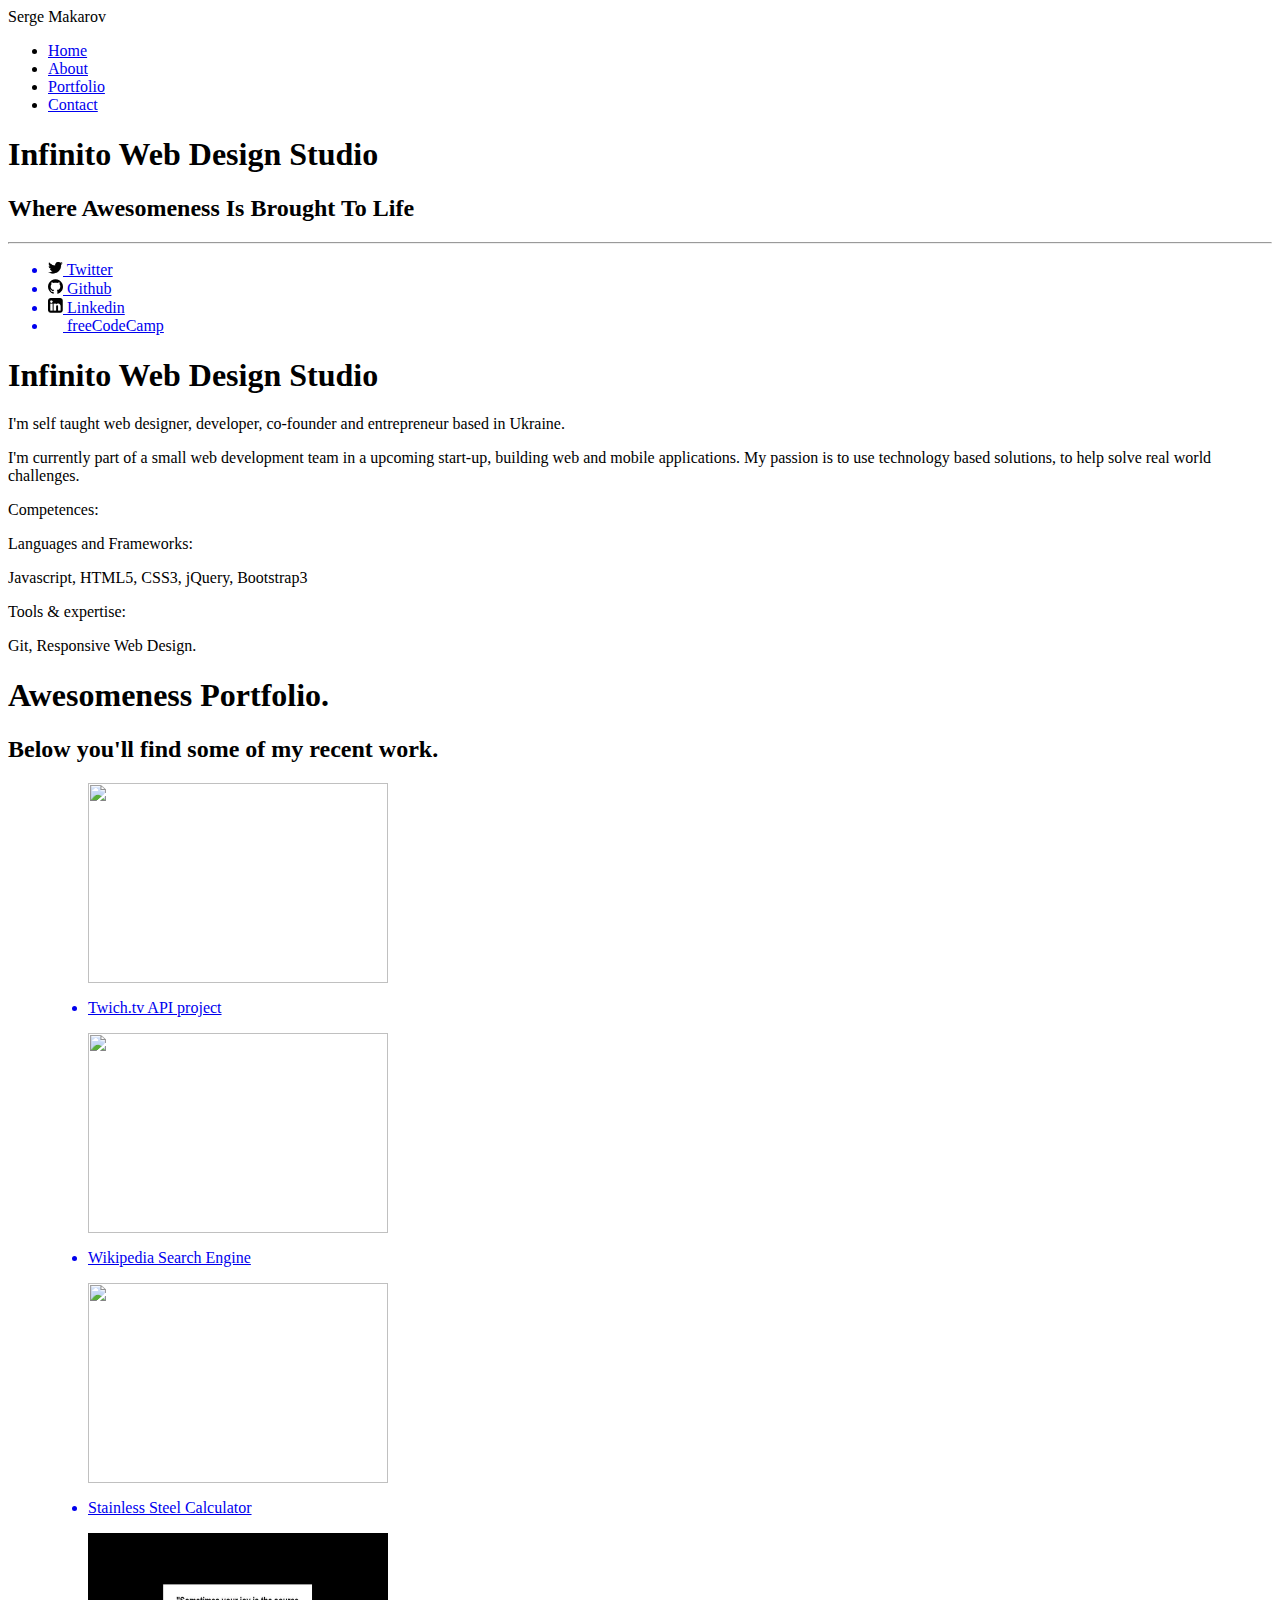
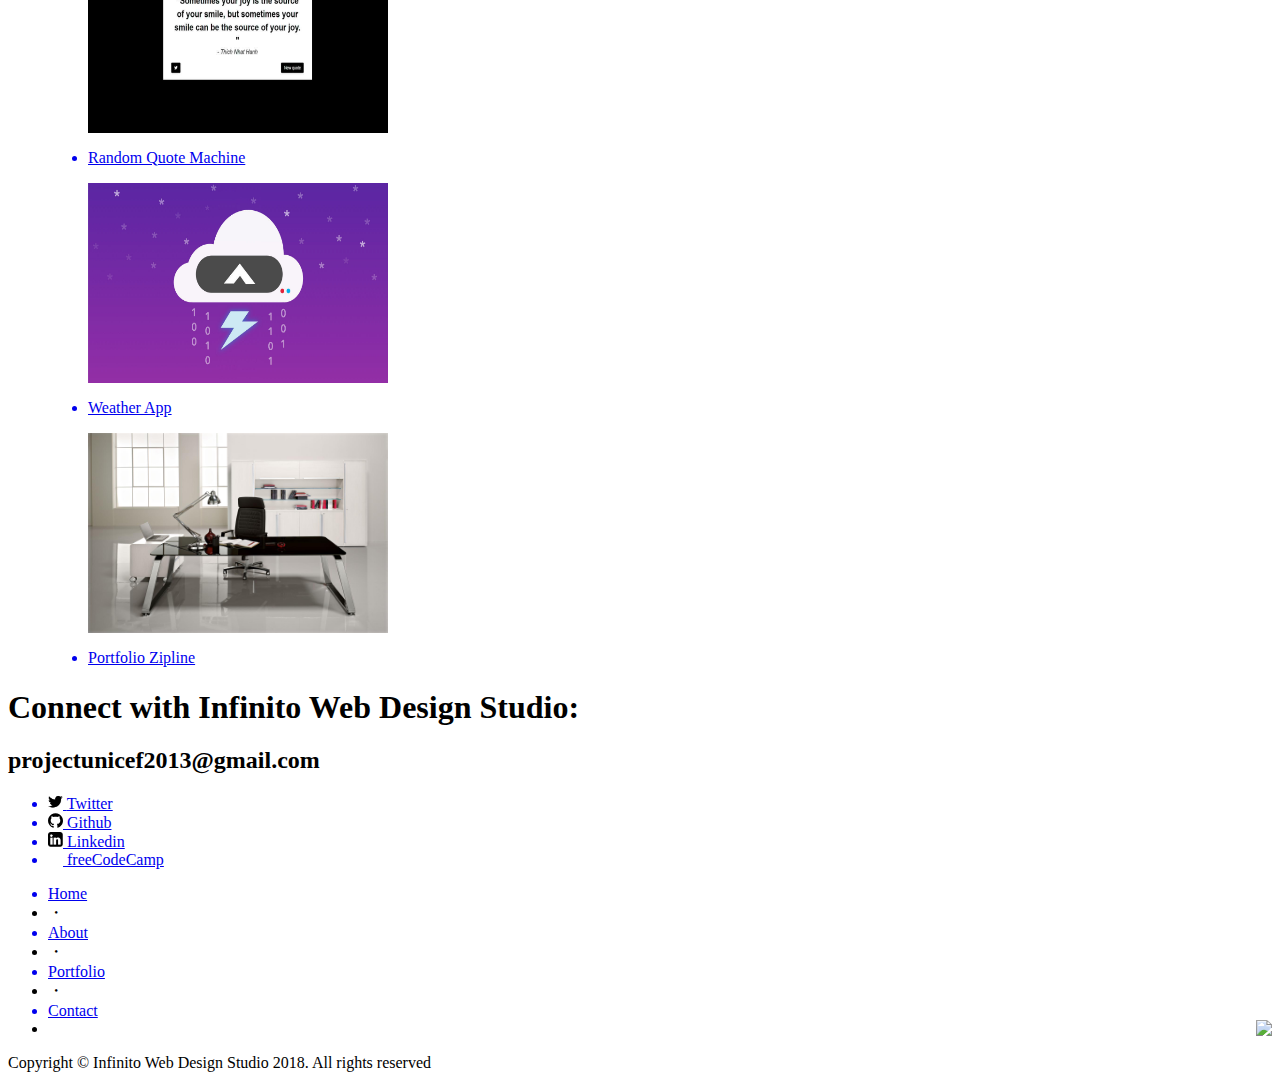
==== docs/index.html @ 5d1cd267 "add images for projects list" ====
<!DOCTYPE HTML PUBLIC "-//W3C//DTD HTML 4.01 Transitional//EN"
        "http://www.w3.org/TR/html4/loose.dtd">
<html>
<head>
    <meta charset="utf-8">
    <link rel="stylesheet" href="./index.css">
    <title>Infinito Web Design Studio</title>
</head>
<body>
<div class="header">
    <div class="container">
        <div class="name">
            <span>Serge Makarov</span>
        </div>
        <div class="nav-bar">
            <ul>
                <li><a href="#home">Home</a></li>
                <li><a href="#about">About</a></li>
                <li><a href="#portfolio">Portfolio</a></li>
                <li><a href="#contact">Contact</a></li>
            </ul>
        </div>
    </div>
</div>
<div class="main-container">
    <h5><a id="home"></a></h5>
    <div class="home">
        <div>
            <h1>Infinito Web Design Studio</h1>
            <h2>Where Awesomeness Is Brought To Life</h2>
            <hr>
            <ul>
                <a target="_blank" href="http://twitter.com">
                    <li>
                        <img src="./asserts/img/twitter.png" alt="" width="15" height="15">
                        Twitter
                    </li>
                </a>
                <a target="_blank" href="http://github.com/azmadeu">
                    <li>
                        <img src="./asserts/img/github.svg" alt="" width="15" height="15">
                        Github
                    </li></a>
                <a target="_blank" href="http://www.linkedin.com/in/makarovserge/">
                    <li>
                        <img src="./asserts/img/linkedin.png" alt="" width="15" height="15">
                        Linkedin
                    </li>
                </a>
                <a target="_blank" href="http://www.freecodecamp.org/azmadeu">
                    <li>
                        <img src="http://www.stickpng.com/assets/images/5847f91ccef1014c0b5e48b8.png" alt="" width="15" height="12">
                        freeCodeCamp
                    </li>
                </a>
            </ul>
        </div>
    </div>
</div>
<div class="about-container">
    <div class="home">
        <h5><a id="about"></a></h5>
        <div class="outer">
            <div class="inner">
                <h1>Infinito Web Design Studio</h1>
                <p class="dline">I'm self taught web designer, developer, co-founder and entrepreneur based in Ukraine.</p>
                <p class="dline">I'm currently part of a small web development team in a upcoming start-up, building web and mobile applications.
                    My passion is to use technology based solutions, to help solve real world challenges.</p>
                <p class="dline">Competences:</p>
                <p class="dline">Languages and Frameworks:</p>
                <p class="dline">Javascript, HTML5, CSS3, jQuery, Bootstrap3</p>
                <p class="dline">Tools & expertise:</p>
                <p class="dline">Git, Responsive Web Design.</p>
            </div>
        </div>
    </div>
</div>
<div class="portfolio-container">
    <div class="home">
            <h5><a id="portfolio"></a></h5>
            <h1>Awesomeness Portfolio.</h1>
            <h2>Below you'll find some of my recent work.</h2>
                <ul>
                    <a target="_blank" href="http://twich.tv"><figure class="sign"><p><img src="http://rs.img.com.ua/crop?v2=1&w=600&h=0&url=http%3A%2F%2Fsport.img.com.ua%2Fb%2Forig%2F1%2Fb2%2F43b2f79664d7c1325c88c637f8748b21.jpg" width="300" height="200"></p>
                       <figcaption><li>Twich.tv API project</li></figcaption></figure></a>
                    <a target="_blank" href="http://wikipedia.org"><figure class="sign"><p><img src="http://www.integratedhealthcareyork.com/wp-content/uploads/2017/01/Wiki-image.jpg"width="300"height="200"></p>
                        <figcaption><li>Wikipedia Search Engine</li></figcaption></figure></a>
                    <a target="_blank" href="http://"><figure class="sign"><p><img src="http://is5-ssl.mzstatic.com/image/thumb/Purple118/v4/02/ab/58/02ab5856-a5da-6d09-87ef-242e05482853/pr_source.jpg/643x0w.jpg"width="300"height="200"></p>
                    <figcaption><li>Stainless Steel Calculator</li></figcaption></figure></a>
                </ul>
        <ul>
            <a target="_blank" href="http://azmadeu.github.io/Quote-Machine/"><figure class="sign"><p><img src="./asserts/img/random-quote-machine.jpg" width="300" height="200"></p>
                <figcaption><li>Random Quote Machine</li></figcaption></figure></a>
            <a target="_blank" href="http://azmadeu.github.io/foreacast_application/"><figure class="sign"><p><img src="./asserts/img/weather-app.jpg" width="300"height="200"></p>
                <figcaption><li>Weather App</li></figcaption></figure></a>
            <a target="_blank" href="http://azmadeu.github.io/personal_portfolio_webpage/"><figure class="sign"><p><img src="./asserts/img/home.jpeg" width="300" height="200"></p>
                <figcaption><li>Portfolio Zipline</li></figcaption></figure></a>
        </ul>
    </div>
</div>
<div class="contact-container">
    <h5 id="contact"></h5>
    <div class="home">
        <h1>Connect with Infinito Web Design Studio:</h1>
        <h2>projectunicef2013@gmail.com</h2>
        <div class="list">
            <ul>
                <a target="_blank" href="http://twitter.com">
                    <li>
                        <img src="./asserts/img/twitter.png" alt="" width="15" height="15">
                        <span>Twitter</span>
                    </li>
                </a>
                <a target="_blank" href="http://github.com/azmadeu">
                    <li>
                        <img src="./asserts/img/github.svg" alt="" width="15" height="15">
                        Github
                    </li>
                </a>
                <a target="_blank" href="http://www.linkedin.com/in/makarovserge/">
                    <li>
                        <img src="./asserts/img/linkedin.png" alt="" width="15" height="15">
                        Linkedin
                    </li>
                </a>
                <a target="_blank" href="http://www.freecodecamp.org/azmadeu">
                    <li>
                        <img src="http://www.stickpng.com/assets/images/5847f91ccef1014c0b5e48b8.png" alt="" width="15" height="12">
                        freeCodeCamp
                    </li>
                </a>
            </ul>
        </div>
    </div>
</div>
<div class="footer">
    <ul>
        <a href="#home"><li>Home</li></a>
        <li>&#12539;</li>
        <a href="#about"><li>About</li></a>
        <li>&#12539;</li>
        <a href="#portfolio"><li>Portfolio</li></a>
        <li>&#12539;</li>
        <a href="#contact"><li>Contact</li></a>
        <li><img src="http://pbs.twimg.com/profile_images/692531829287567360/ytP7U362.png" align="right"></li>
    </ul>
    <p>Copyright © Infinito Web Design Studio 2018. All rights reserved</p>
    </div>
</body>
</html>
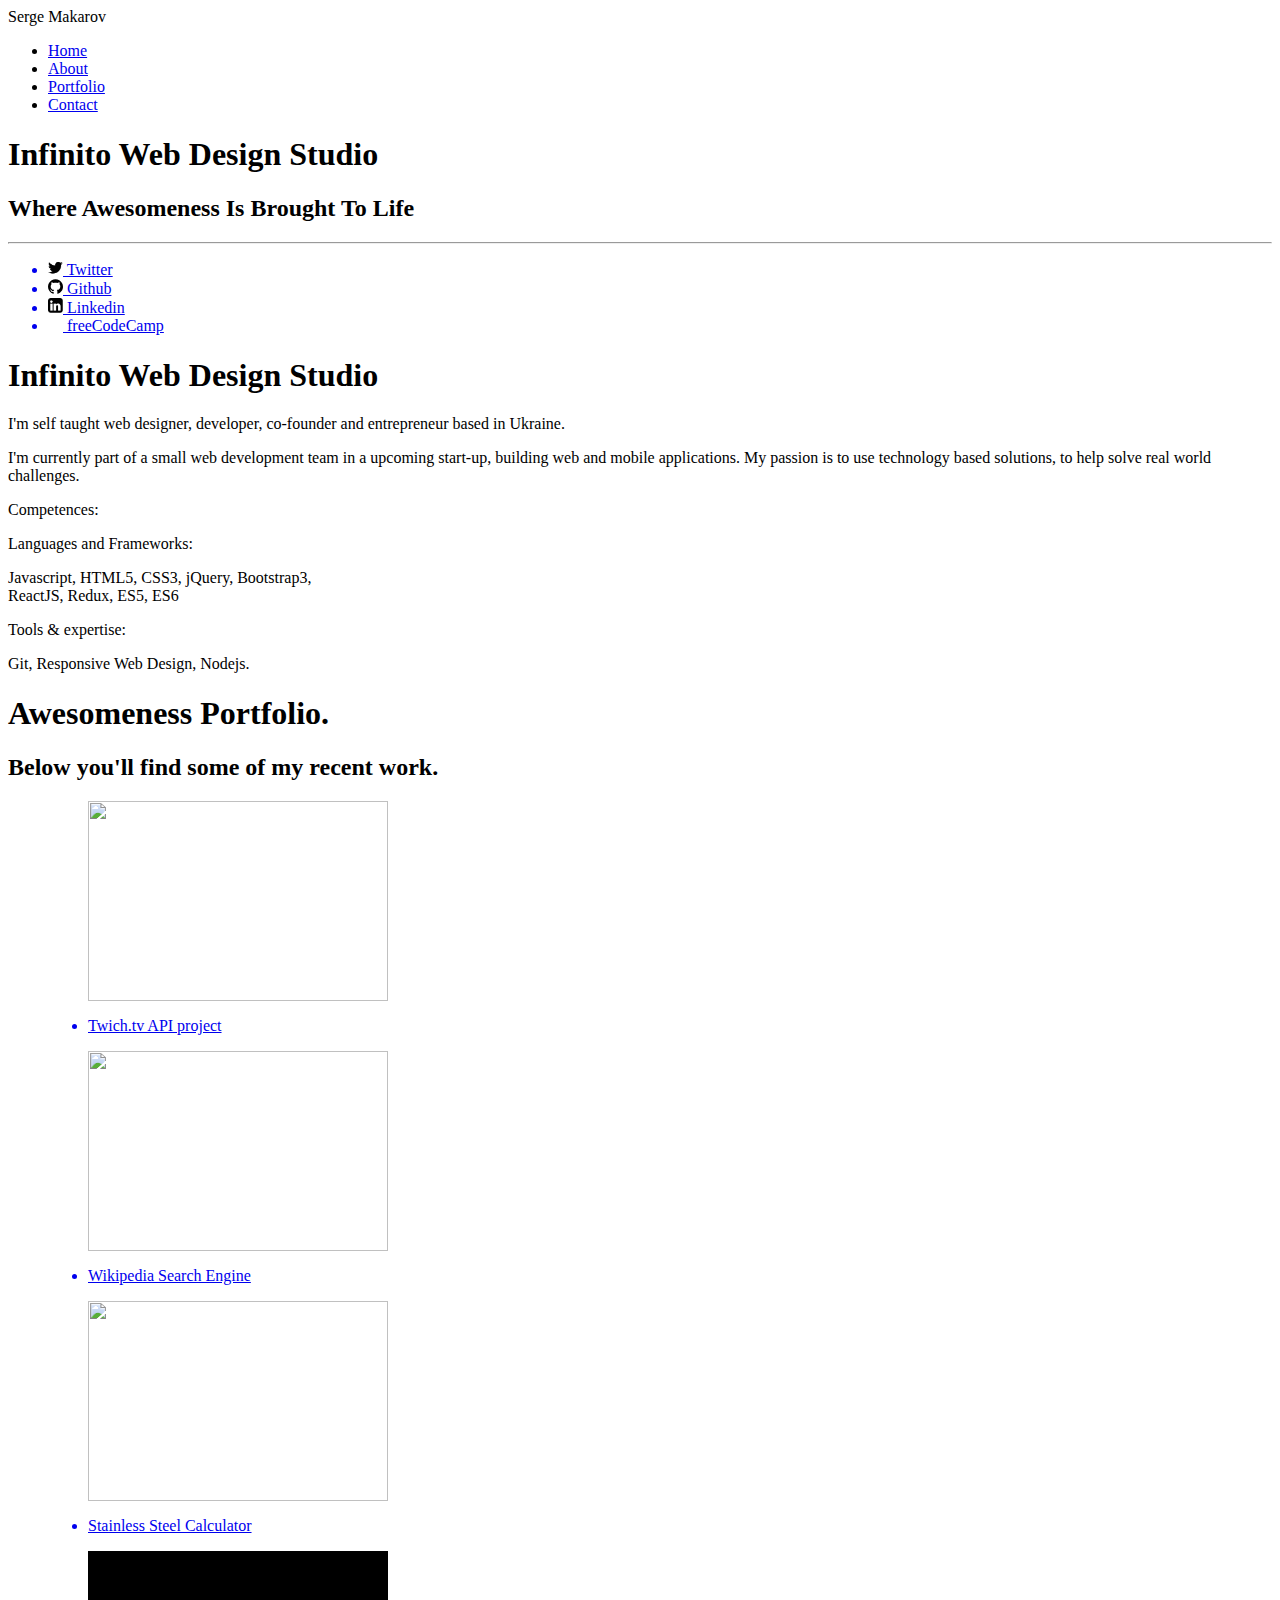
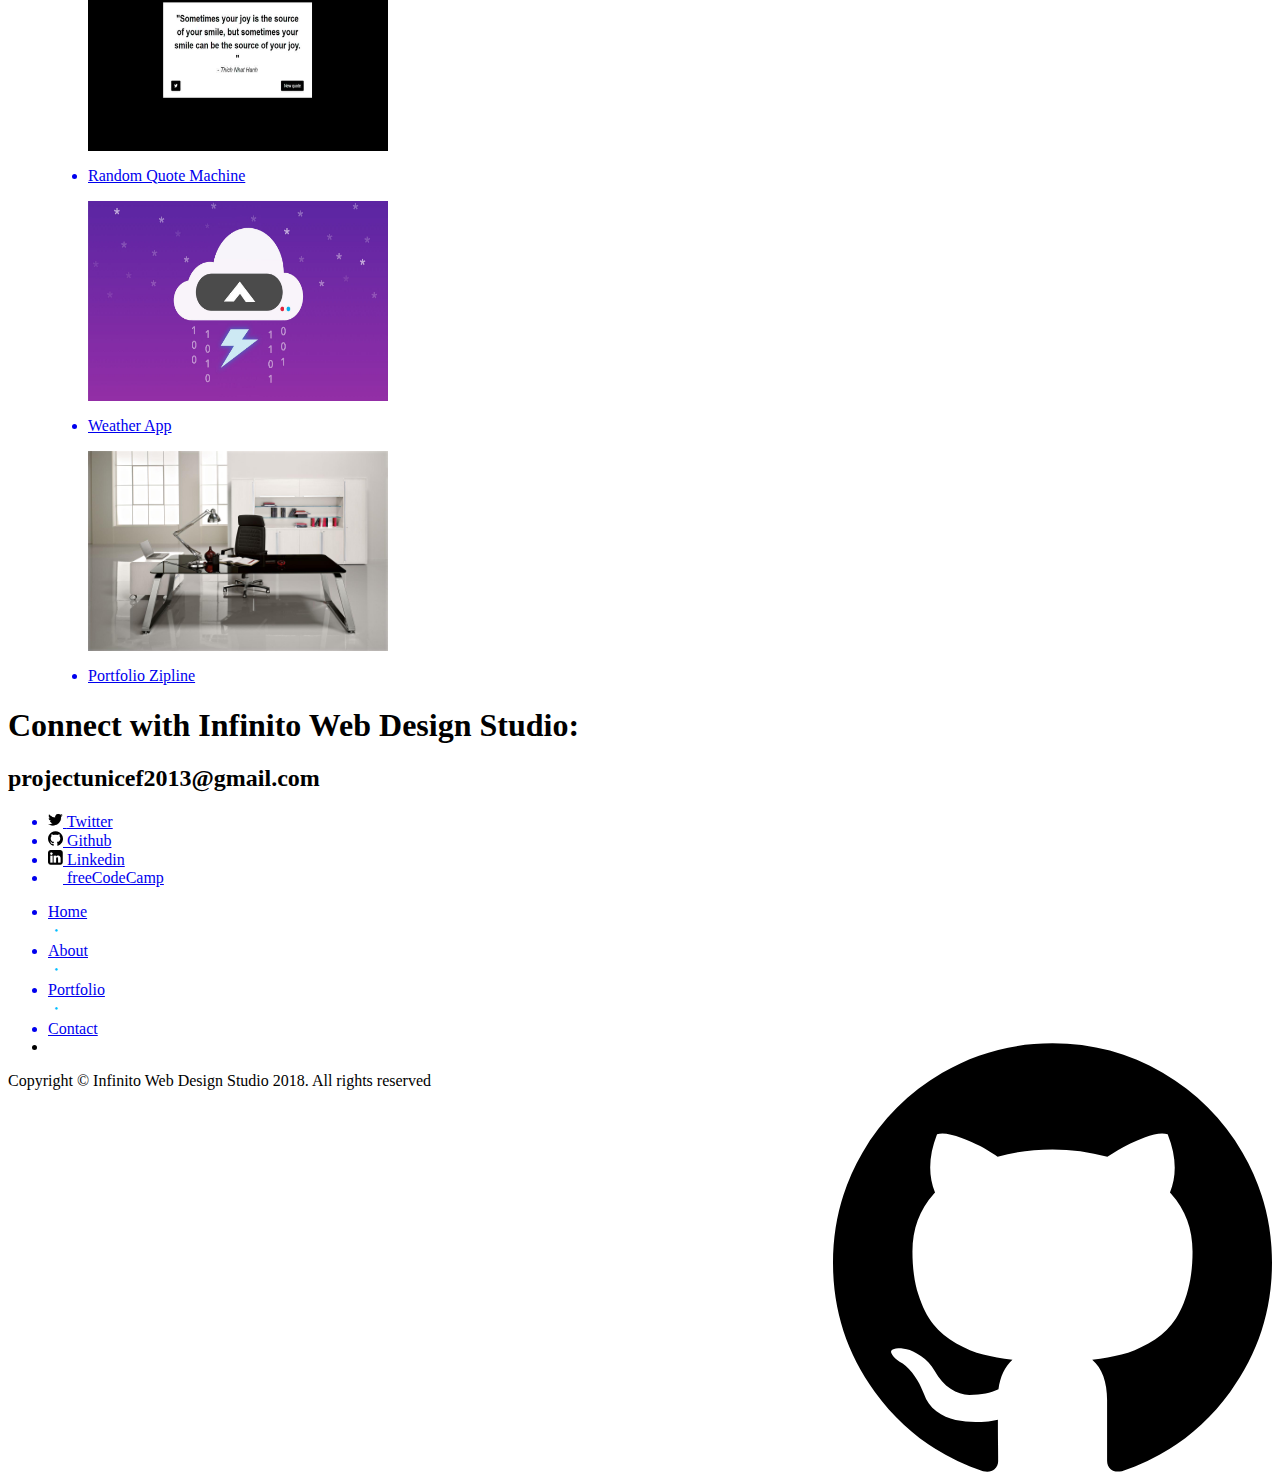
==== commit b2bba50e: "update footer icon" ====
--- a/docs/index.html
+++ b/docs/index.html
@@ -4,6 +4,7 @@
 <head>
     <meta charset="utf-8">
     <link rel="stylesheet" href="./index.css">
+    <link rel="shortcut icon" href="favicon.png">
     <title>Infinito Web Design Studio</title>
 </head>
 <body>
@@ -68,9 +69,9 @@
                     My passion is to use technology based solutions, to help solve real world challenges.</p>
                 <p class="dline">Competences:</p>
                 <p class="dline">Languages and Frameworks:</p>
-                <p class="dline">Javascript, HTML5, CSS3, jQuery, Bootstrap3</p>
+                <p class="dline">Javascript, HTML5, CSS3, jQuery, Bootstrap3, <br />ReactJS, Redux, ES5, ES6</p>
                 <p class="dline">Tools & expertise:</p>
-                <p class="dline">Git, Responsive Web Design.</p>
+                <p class="dline">Git, Responsive Web Design, Nodejs.</p>
             </div>
         </div>
     </div>
@@ -81,23 +82,71 @@
             <h1>Awesomeness Portfolio.</h1>
             <h2>Below you'll find some of my recent work.</h2>
                 <ul>
-                    <a target="_blank" href="http://twich.tv"><figure class="sign"><p><img src="http://rs.img.com.ua/crop?v2=1&w=600&h=0&url=http%3A%2F%2Fsport.img.com.ua%2Fb%2Forig%2F1%2Fb2%2F43b2f79664d7c1325c88c637f8748b21.jpg" width="300" height="200"></p>
-                       <figcaption><li>Twich.tv API project</li></figcaption></figure></a>
-                    <a target="_blank" href="http://wikipedia.org"><figure class="sign"><p><img src="http://www.integratedhealthcareyork.com/wp-content/uploads/2017/01/Wiki-image.jpg"width="300"height="200"></p>
-                        <figcaption><li>Wikipedia Search Engine</li></figcaption></figure></a>
-                    <a target="_blank" href="http://"><figure class="sign"><p><img src="http://is5-ssl.mzstatic.com/image/thumb/Purple118/v4/02/ab/58/02ab5856-a5da-6d09-87ef-242e05482853/pr_source.jpg/643x0w.jpg"width="300"height="200"></p>
-                    <figcaption><li>Stainless Steel Calculator</li></figcaption></figure></a>
+                    <a target="_blank" href="http://twich.tv">
+                        <figure class="sign">
+                            <p>
+                                <img src="http://rs.img.com.ua/crop?v2=1&w=600&h=0&url=http%3A%2F%2Fsport.img.com.ua%2Fb%2Forig%2F1%2Fb2%2F43b2f79664d7c1325c88c637f8748b21.jpg" width="300" height="200">
+                            </p>
+                       <figcaption>
+                           <li>Twich.tv API project</li>
+                       </figcaption>
+                        </figure>
+                    </a>
+                    <a target="_blank" href="http://wikipedia.org">
+                        <figure class="sign">
+                            <p>
+                                <img src="http://www.integratedhealthcareyork.com/wp-content/uploads/2017/01/Wiki-image.jpg"width="300"height="200">
+                            </p>
+                        <figcaption>
+                            <li>Wikipedia Search Engine</li>
+                        </figcaption>
+                        </figure>
+                    </a>
+                    <a target="_blank" href="http://">
+                        <figure class="sign">
+                            <p>
+                                <img src="http://is5-ssl.mzstatic.com/image/thumb/Purple118/v4/02/ab/58/02ab5856-a5da-6d09-87ef-242e05482853/pr_source.jpg/643x0w.jpg" width="300" height="200">
+                            </p>
+                    <figcaption>
+                        <li>Stainless Steel Calculator</li>
+                    </figcaption>
+                        </figure>
+                    </a>
                 </ul>
-        <ul>
-            <a target="_blank" href="http://azmadeu.github.io/Quote-Machine/"><figure class="sign"><p><img src="./asserts/img/random-quote-machine.jpg" width="300" height="200"></p>
-                <figcaption><li>Random Quote Machine</li></figcaption></figure></a>
-            <a target="_blank" href="http://azmadeu.github.io/foreacast_application/"><figure class="sign"><p><img src="./asserts/img/weather-app.jpg" width="300"height="200"></p>
-                <figcaption><li>Weather App</li></figcaption></figure></a>
-            <a target="_blank" href="http://azmadeu.github.io/personal_portfolio_webpage/"><figure class="sign"><p><img src="./asserts/img/home.jpeg" width="300" height="200"></p>
-                <figcaption><li>Portfolio Zipline</li></figcaption></figure></a>
-        </ul>
-    </div>
-</div>
+                <ul>
+                    <a target="_blank" href="http://azmadeu.github.io/Quote-Machine/">
+                        <figure class="sign">
+                            <p>
+                                <img src="./asserts/img/random-quote-machine.jpg" width="300" height="200">
+                            </p>
+                        <figcaption>
+                            <li>Random Quote Machine</li>
+                        </figcaption>
+                        </figure>
+                    </a>
+                    <a target="_blank" href="http://azmadeu.github.io/foreacast_application/">
+                        <figure class="sign">
+                            <p>
+                                <img src="./asserts/img/weather-app.jpg" width="300"height="200">
+                            </p>
+                        <figcaption>
+                            <li>Weather App</li>
+                        </figcaption>
+                        </figure>
+                    </a>
+                    <a target="_blank" href="http://azmadeu.github.io/personal_portfolio_webpage/">
+                        <figure class="sign">
+                            <p>
+                                <img src="./asserts/img/home.jpeg" width="300" height="200">
+                            </p>
+                        <figcaption>
+                            <li>Portfolio Zipline</li>
+                        </figcaption>
+                        </figure>
+                    </a>
+                </ul>
+            </div>
+        </div>
 <div class="contact-container">
     <h5 id="contact"></h5>
     <div class="home">
@@ -135,14 +184,24 @@
 </div>
 <div class="footer">
     <ul>
-        <a href="#home"><li>Home</li></a>
-        <li>&#12539;</li>
-        <a href="#about"><li>About</li></a>
-        <li>&#12539;</li>
-        <a href="#portfolio"><li>Portfolio</li></a>
-        <li>&#12539;</li>
-        <a href="#contact"><li>Contact</li></a>
-        <li><img src="http://pbs.twimg.com/profile_images/692531829287567360/ytP7U362.png" align="right"></li>
+        <a href="#home">
+            <li>Home</li>
+        </a>
+        <span style="color: deepskyblue">&#12539;</span>
+        <a href="#about">
+            <li>About</li>
+        </a>
+        <span style="color: deepskyblue">&#12539;</span>
+        <a href="#portfolio">
+            <li>Portfolio</li>
+        </a>
+        <span style="color: deepskyblue">&#12539;</span>
+        <a href="#contact">
+            <li>Contact</li>
+        </a>
+        <li>
+            <img src="./asserts/img/github.svg" align="right">
+        </li>
     </ul>
     <p>Copyright © Infinito Web Design Studio 2018. All rights reserved</p>
     </div>
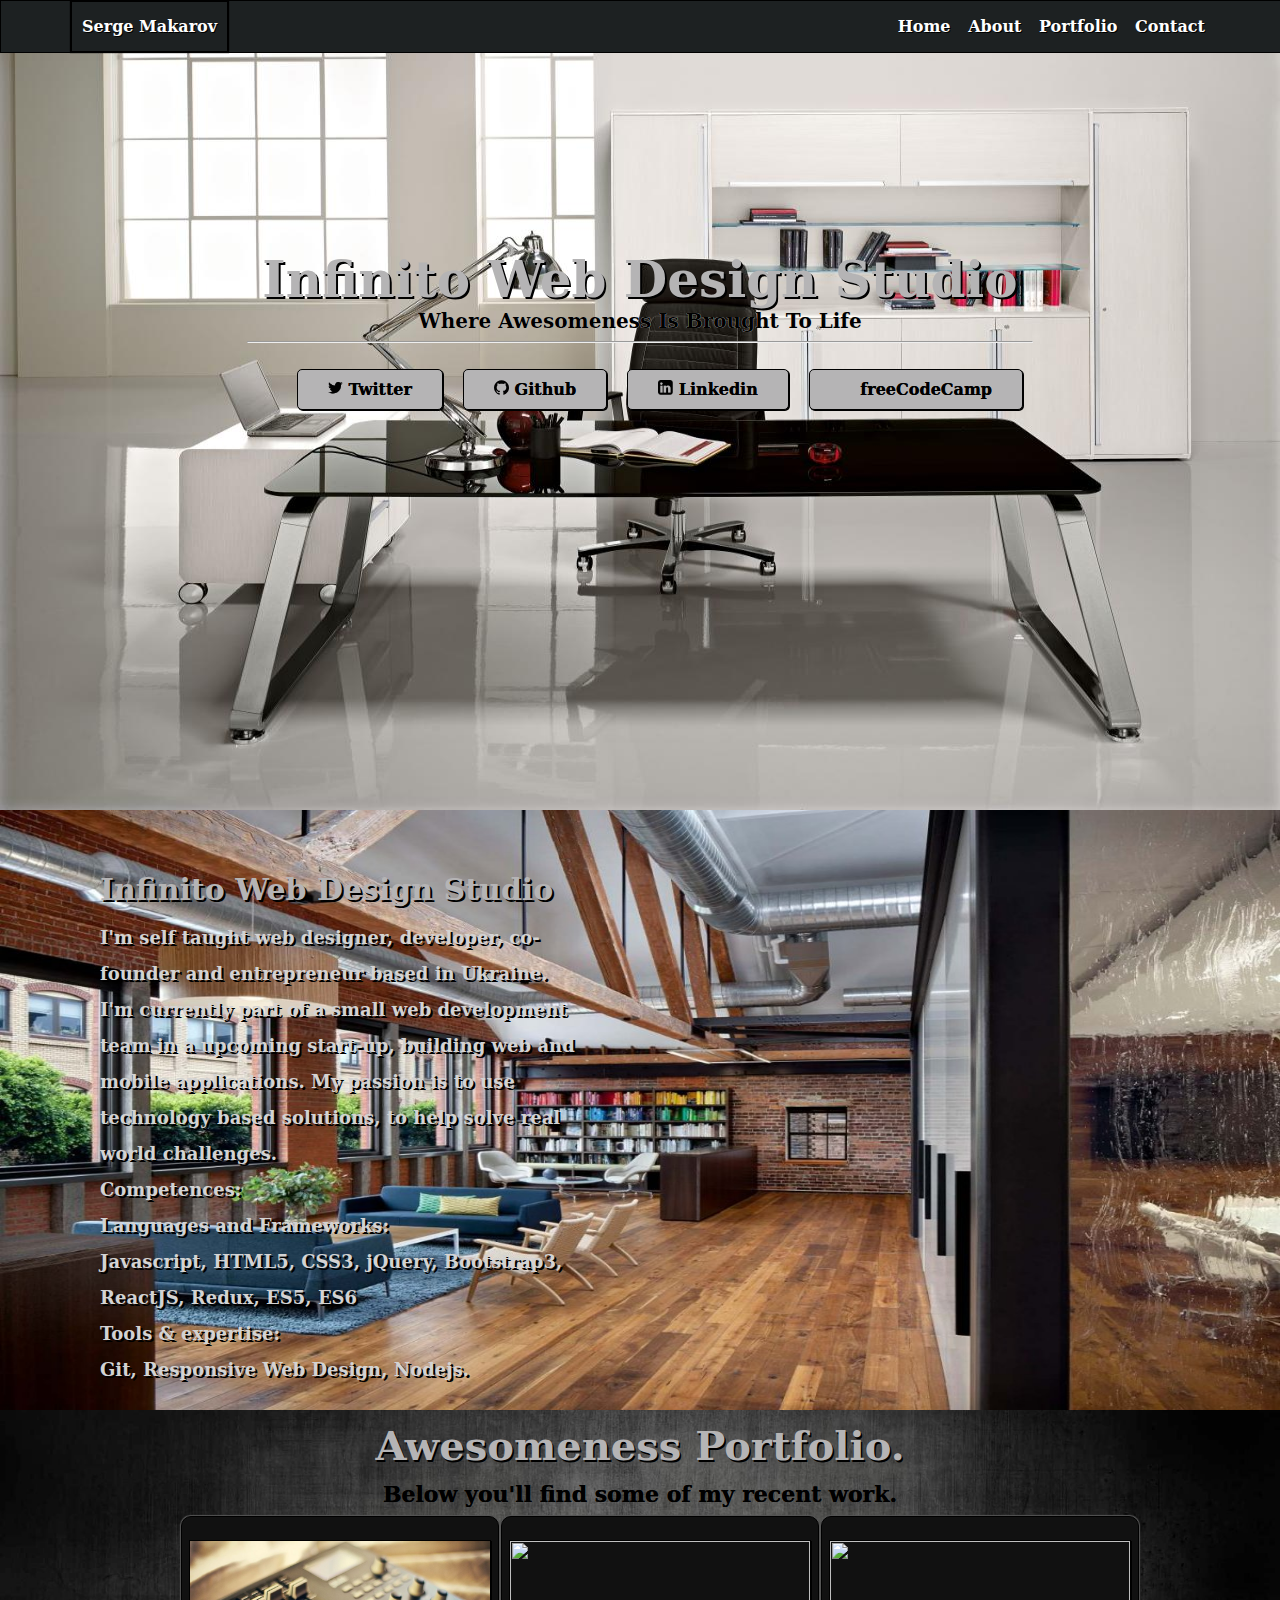
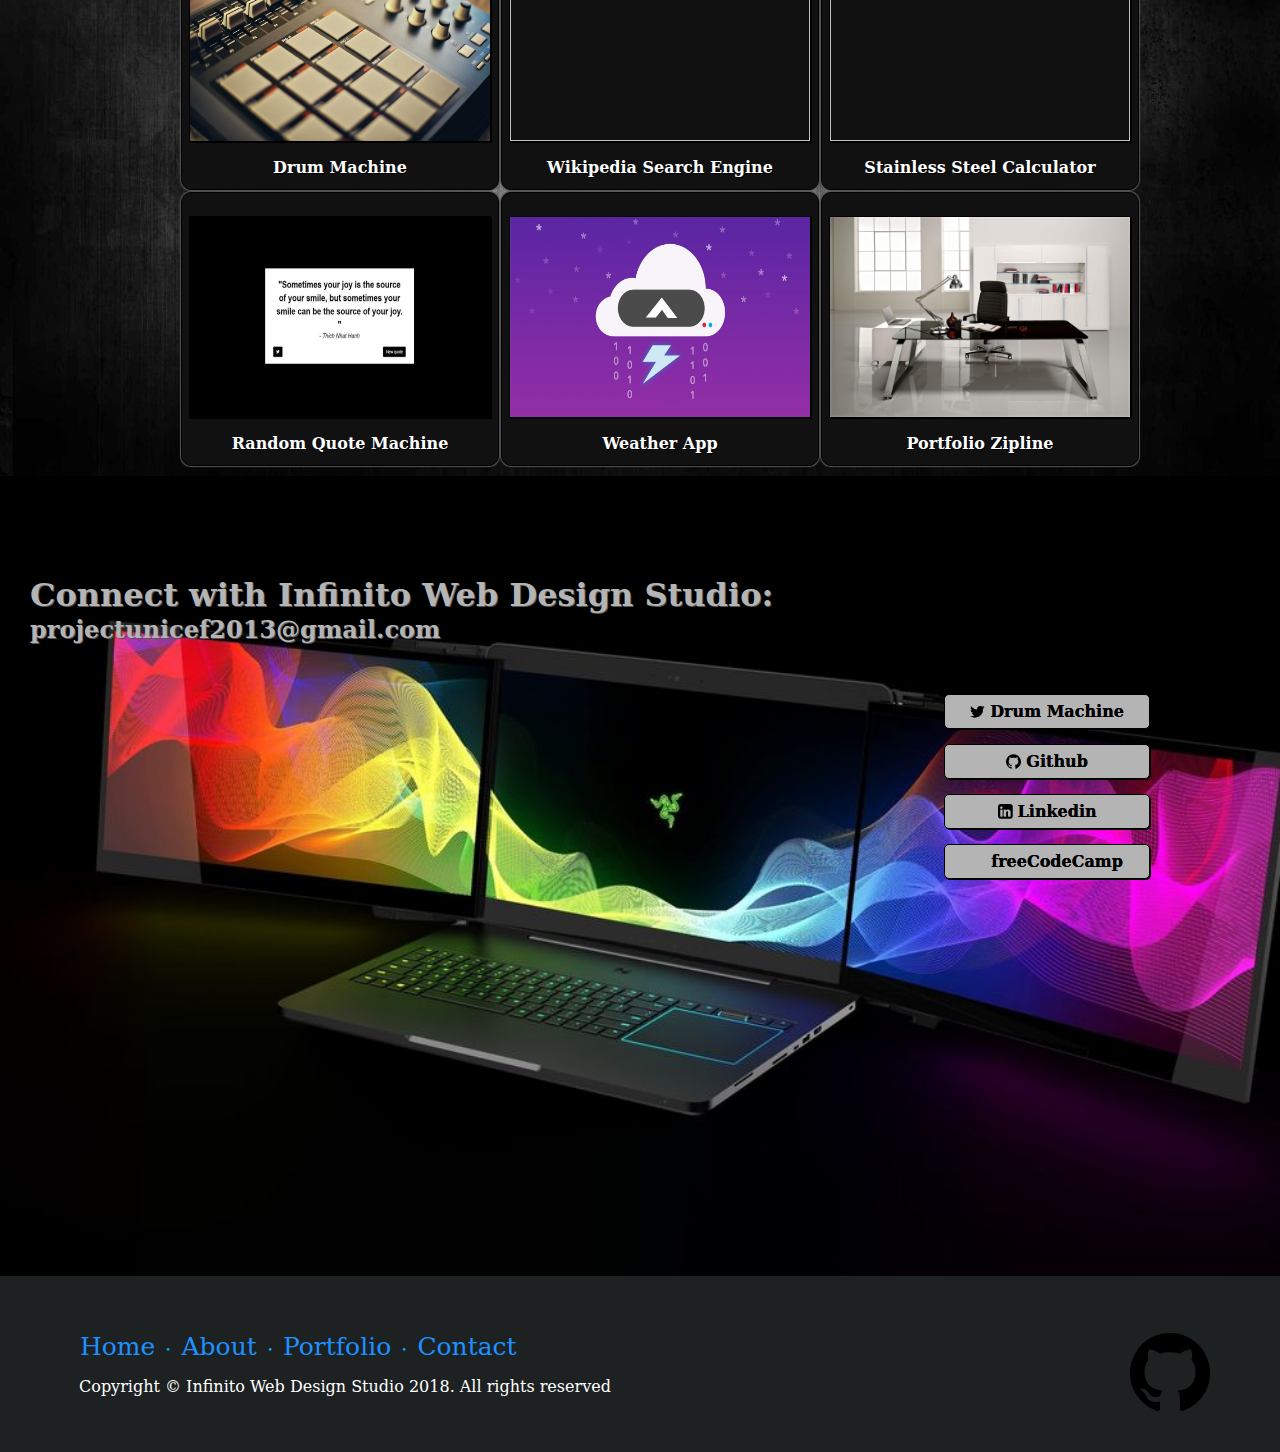
==== commit 6ece569c: "add drum machine project to projects list" ====
--- a/docs/index.html
+++ b/docs/index.html
@@ -4,7 +4,7 @@
 <head>
     <meta charset="utf-8">
     <link rel="stylesheet" href="./index.css">
-    <link rel="shortcut icon" href="favicon.png">
+    <link rel="shortcut icon" href="favicon.jpg">
     <title>Infinito Web Design Studio</title>
 </head>
 <body>
@@ -82,13 +82,13 @@
             <h1>Awesomeness Portfolio.</h1>
             <h2>Below you'll find some of my recent work.</h2>
                 <ul>
-                    <a target="_blank" href="http://twich.tv">
-                        <figure class="sign">
-                            <p>
-                                <img src="http://rs.img.com.ua/crop?v2=1&w=600&h=0&url=http%3A%2F%2Fsport.img.com.ua%2Fb%2Forig%2F1%2Fb2%2F43b2f79664d7c1325c88c637f8748b21.jpg" width="300" height="200">
+                    <a target="_blank" href="https://azmadeu.github.io/drum_machine/">
+                        <figure class="sign">
+                            <p>
+                                <img src="./asserts/img/drum-machine.jpg" width="300" height="200">
                             </p>
                        <figcaption>
-                           <li>Twich.tv API project</li>
+                           <li>Drum Machine</li>
                        </figcaption>
                         </figure>
                     </a>
@@ -157,7 +157,7 @@
                 <a target="_blank" href="http://twitter.com">
                     <li>
                         <img src="./asserts/img/twitter.png" alt="" width="15" height="15">
-                        <span>Twitter</span>
+                        <span>Drum Machine</span>
                     </li>
                 </a>
                 <a target="_blank" href="http://github.com/azmadeu">
--- a/docs/index.css
+++ b/docs/index.css
@@ -0,0 +1,355 @@
+html,
+body {
+    margin: 0;
+    font-family: 'DejaVu Serif';
+}
+
+h5{
+    margin:0;
+}
+
+.main-container .home h1{
+    font-size:50px;
+    color: #b5b4b5;
+    text-shadow: 1.9px 1.9px #000000;
+    text-align:center;
+}
+
+.main-container .home h2{
+    font-size:20px;
+    color:#000000;
+    text-shadow:0px 0px white;
+    text-align:center;
+}
+
+.header .container .nav-bar a {
+    text-decoration:none;
+    list-style-type:none;
+    color: white;
+    font-weight: 600;
+    border:1px solid #1D2122;
+    padding:12px 5px;
+    border-radius:4px;
+    text-shadow:1px 1px #000000;
+}
+
+.header .container .nav-bar a:hover{
+    background-color: #FFC244;
+    border:1px solid black;
+    text-shadow:0px 0px white;
+    color:black;
+}
+
+.header {
+    position: fixed;
+    top: 0;
+    width: 100%;
+    border:1px solid #000000;
+}
+
+.header .container {
+    display: flex;
+    flex-direction: row;
+    justify-content: space-between;
+    padding-left: 70px;
+    padding-right: 70px;
+    background-color: #1D2122;
+
+}
+
+.header .nav-bar ul li {
+    display: inline;
+    list-style-type: none;
+    padding: 0px;
+}
+
+.header .container .nav-bar,
+.header .container .name {
+    display:flex;
+    justify-content:center;
+    align-items: center;
+    color: white;
+    font-weight:600;
+    text-shadow:1px 1px black;
+}
+
+.header .container .name {
+    border: 1px solid black;
+    box-shadow:0px 0px 1px 1px black;
+    padding:10px;
+}
+
+.main-container .home {
+    display:flex;
+    background: url('./asserts/img/home.jpeg') repeat-y;
+    justify-content: center;
+    padding-top: 250px;
+    background-size: 100% 100%;
+    height:560px;
+    width:auto;
+}
+
+.main-container .home a{
+    text-decoration: none;
+    list-style-type: none;
+    color:black;
+}
+
+.main-container .home>img{
+    position: absolute;
+    width: 100%;
+    height:100%;
+    background-size:cover;
+    z-index:-1;
+}
+
+.main-container .home h1,
+.main-container .home h2{
+    margin:0;
+}
+
+.main-container .home ul {
+    display:flex;
+    justify-content: center;
+}
+
+.main-container .home ul li{
+    background-color: #b5b4b5;
+    box-shadow:1px 1px #000000;
+    padding:10px 30px;
+    border: 1px solid #000000;
+    margin:10px;
+    border-radius:5px;
+    font-weight:600;
+    text-shadow: 0px 0px #000000;
+    list-style-type:none;
+    text-decoration: none;
+}
+
+.main-container .home ul li:hover {
+    background-color: white;
+}
+
+.about-container .home {
+    background: url("./asserts/img/office.jpg")repeat-y;
+    height:600px;
+    background-size: 100% 100%;
+}
+
+.about-container .home h1{
+    font-size:30px;
+    color: #b5b4b5;
+    text-align:left;
+    text-shadow:2px 2px #000000;
+    padding-top:0px;
+    font-weight: 600;
+}
+
+.about-container .home .outer {
+    width: 500px;
+    height: 400px;
+    line-height: 200px;
+    text-align: center;
+    font-size: 0;
+    padding-top:50px;
+    padding-left:100px;
+}
+
+.about-container .home .inner {
+    line-height: 20px;
+    vertical-align: middle;
+    font-size: medium;
+}
+
+.about-container .home .dline {
+    line-height: 2.0;
+}
+
+.about-container .home p {
+    line-height: 0.5em;
+    margin:0;
+    text-align:left;
+    font-size:18px;
+    font-weight: 600;
+    color:lightgrey;
+    text-shadow:2px 2px black;
+}
+
+.about-container .home img{
+    border-radius:50%;
+    margin-left:750px;
+    margin-top:-350px;
+    width:350px;
+    height:350px;
+}
+
+.portfolio-container .home {
+    background: url("./asserts/img/background.jpg")repeat-y;
+    height:666px;
+    width:auto;
+    background-size: 100% 100%;
+}
+
+.portfolio-container .home h1{
+    font-size:40px;
+    color:#b5b4b5;
+    text-shadow:1.5px 1.5px #000000;
+    padding:12px;
+}
+
+.portfolio-container .home h2{
+    font-size:22px;
+    color: #000000;
+    text-shadow:0px 0px #000000;
+}
+
+.portfolio-container .home h1,
+.portfolio-container .home h2{
+    margin:0;
+    text-align:center;
+}
+
+.portfolio-container .home ul li{
+    border: 0px solid #b5b4b5;
+    border-radius:5px;
+    font-weight:600;
+    text-shadow: 1px 1px #000000;
+    color:white;
+}
+
+.portfolio-container .home a{
+    text-decoration: none;
+    list-style-type: none;
+}
+
+.portfolio-container .home ul{
+    display:flex;
+    flex:1;
+    justify-content: center;
+}
+
+.portfolio-container .home img{
+    border:1px solid #000000;
+    box-shadow:1px 1px #000000;
+}
+
+.portfolio-container .home .sign {
+    float: right;
+    border: 1px solid #000000;
+    box-shadow:0px 0px 1px 1px #555555;
+    border-radius:10px;
+    padding: 7px;
+    margin: -7px 1px;
+    background:#111111;
+}
+
+.portfolio-container .home .sign figcaption {
+    margin: 0 auto 5px;
+    text-align:center;
+}
+
+.portfolio-container .home figure:hover{
+    background-color: #555555;
+}
+
+.contact-container .home .list {
+    display:flex;
+    float: right;
+}
+
+.contact-container .home {
+    background:url("./asserts/img/contact-page.jpg") repeat-y;
+    background-size: 100% 100%;
+    height:800px;
+    width:auto;
+}
+
+.contact-container .home ul{
+    margin:30px;
+}
+
+.contact-container .home ul li img {
+    margin-right: 5px;
+}
+
+.contact-container .home ul li {
+    display: flex;
+    justify-content: center;
+    align-items: center;
+    background-color: #b5b4b5;
+    box-shadow:1px 1px #000000;
+    border: 1px solid #000000;
+    border-radius:5px;
+    font-weight:600;
+    text-shadow: 0px 0px #000000;
+    padding:7px 25px;
+    margin-right:100px;
+    margin-bottom: 15px;
+    color:#000000;
+
+}
+
+.contact-container .home a{
+    text-decoration: none;
+    list-style-type:none;
+}
+
+.contact-container .home h1{
+    margin-top:0;
+    color:#b5b4b5;
+    padding-top:100px;
+}
+
+.contact-container .home h2{
+    color:#b5b4b5;
+    margin-top:-20px;
+}
+
+.contact-container .home h1,
+.contact-container .home h2{
+    padding-left:30px;
+    text-shadow:1px 1px #555555;
+}
+
+.contact-container .home ul li:hover{
+    background-color: white;
+}
+
+.footer {
+    position: relative;
+    padding: 40px;
+    background: #1D2122;
+}
+
+.footer ul li{
+    color: dodgerblue;
+    display:inline;
+    font-size:25px;
+}
+
+.footer a{
+    text-decoration: none;
+    list-style-type: none;
+}
+
+.footer p{
+    color:white;
+    padding-left:39px;
+}
+.footer img{
+    padding-right:30px;
+    margin-top:0;
+    width:80px;
+    height:80px;
+}
+
+@media(max-width:1002px){
+    .about-container .home img{
+        left: 20px;
+        display:none;
+    }
+}
+
+.footer ul li:hover{
+    color: white;
+}
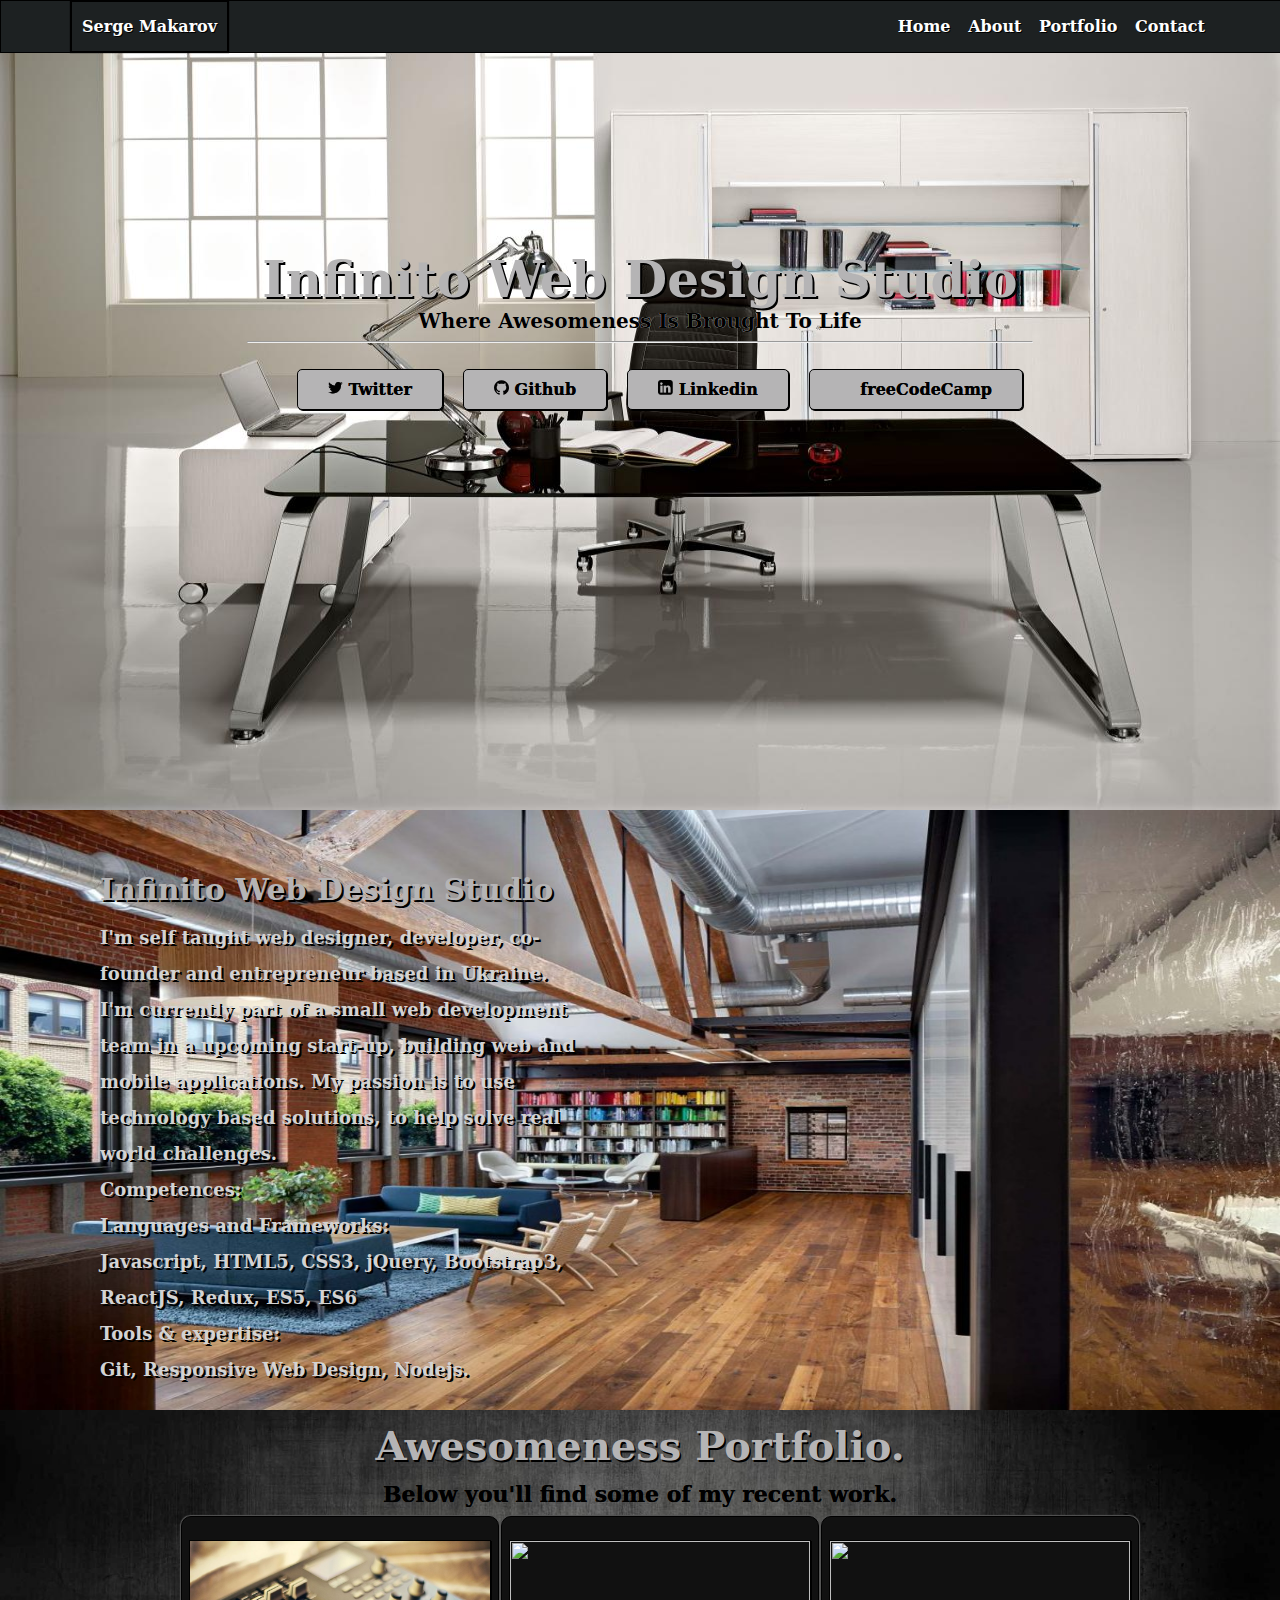
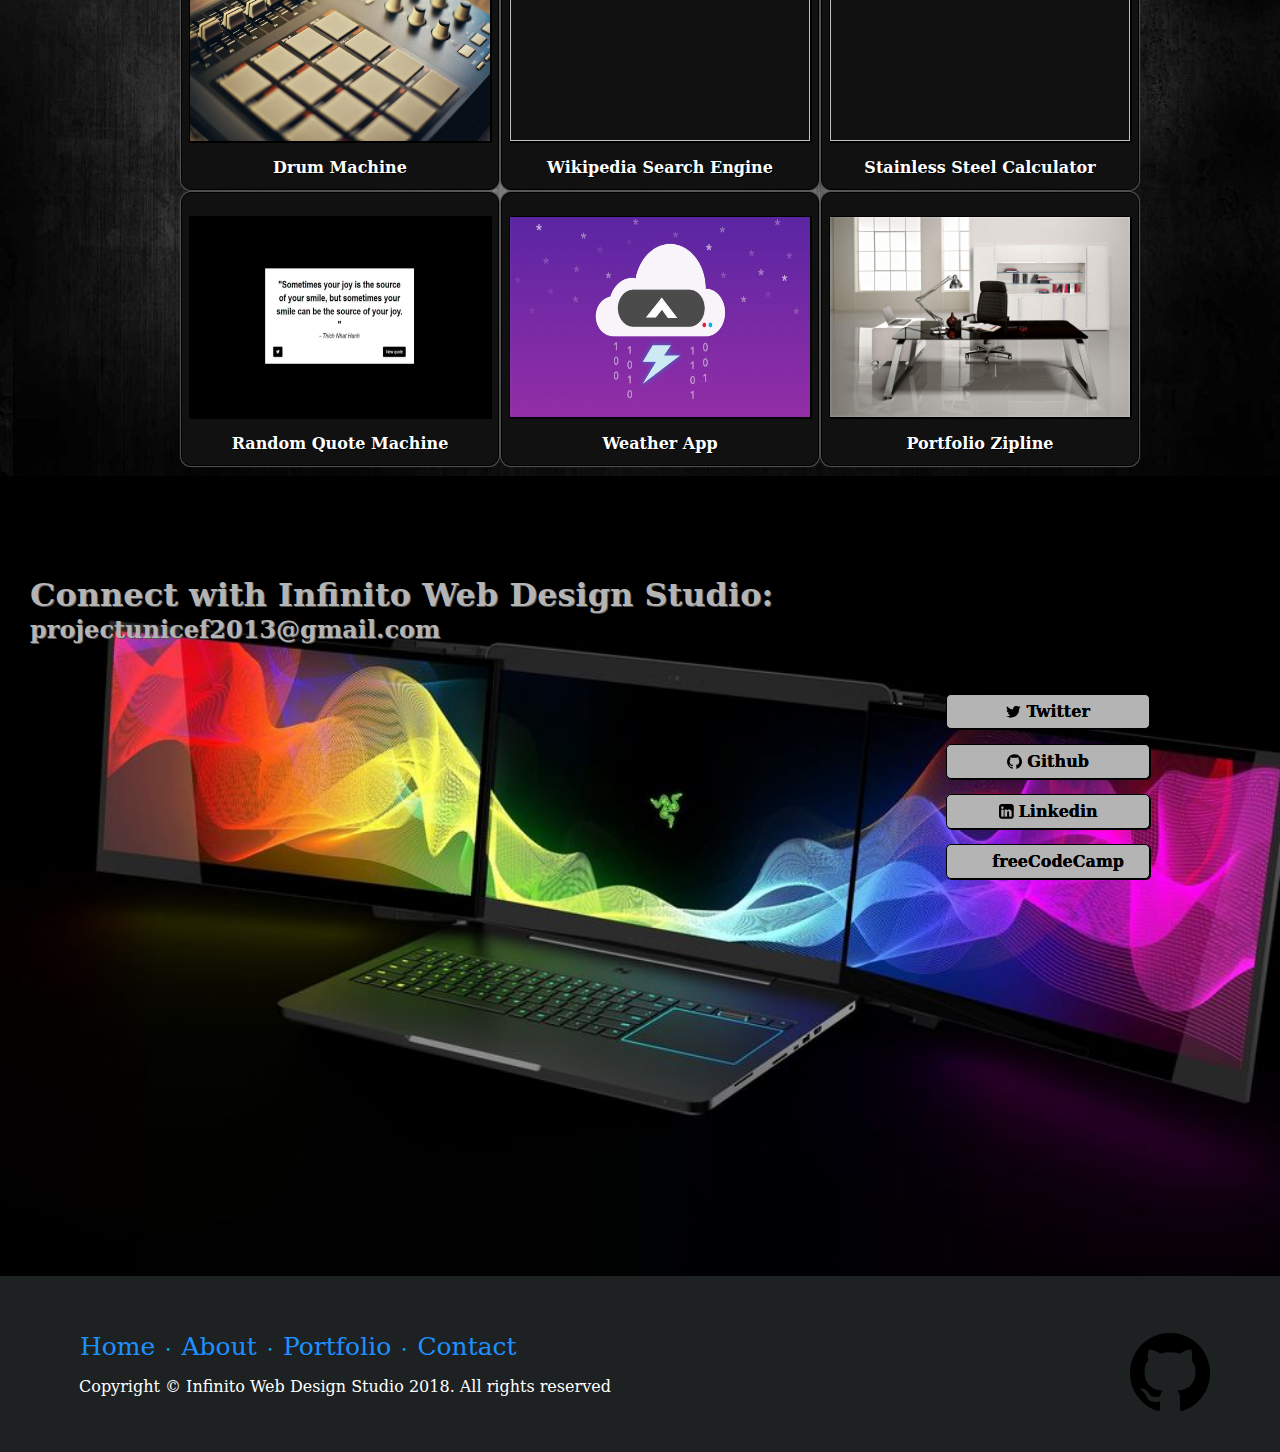
==== commit 646fefd5: "twitter link add" ====
--- a/docs/index.html
+++ b/docs/index.html
@@ -31,7 +31,7 @@
             <h2>Where Awesomeness Is Brought To Life</h2>
             <hr>
             <ul>
-                <a target="_blank" href="http://twitter.com">
+                <a target="_blank" href="https://twitter.com/Makarovv_Serzh">
                     <li>
                         <img src="./asserts/img/twitter.png" alt="" width="15" height="15">
                         Twitter
@@ -154,10 +154,10 @@
         <h2>projectunicef2013@gmail.com</h2>
         <div class="list">
             <ul>
-                <a target="_blank" href="http://twitter.com">
+                <a target="_blank" href="https://twitter.com/Makarovv_Serzh">
                     <li>
                         <img src="./asserts/img/twitter.png" alt="" width="15" height="15">
-                        <span>Drum Machine</span>
+                        <span>Twitter</span>
                     </li>
                 </a>
                 <a target="_blank" href="http://github.com/azmadeu">
